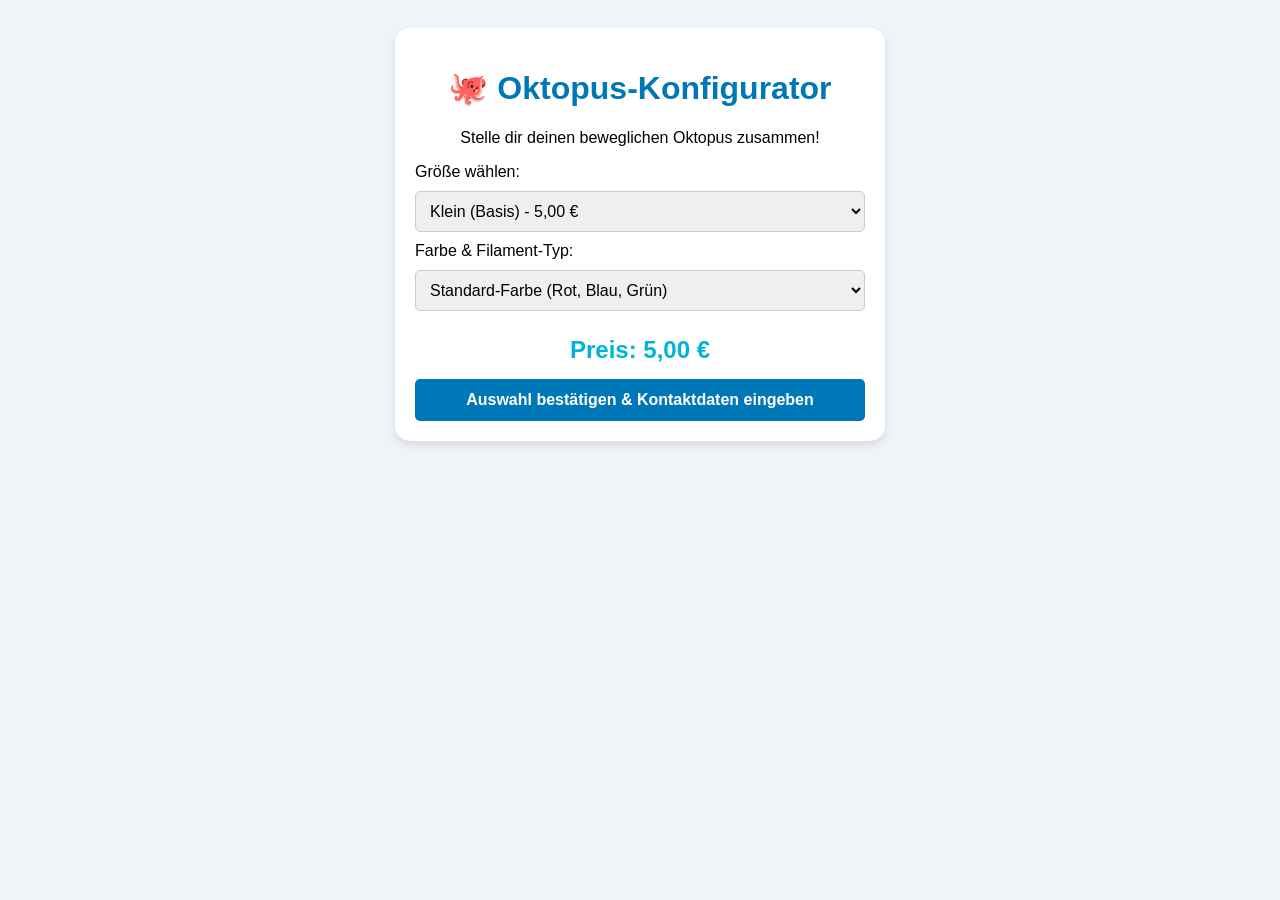
==== index.html @ a69710aa "Seatable Upgrade" ====
<!DOCTYPE html>
<html lang="de">
<head>
    <meta charset="UTF-8">
    <title>Mein Oktopus-Shop</title>
    <style>
        body { font-family: Arial, sans-serif; background: #f0f4f8; text-align: center; padding: 20px; }
        .card { background: white; max-width: 450px; margin: auto; padding: 20px; border-radius: 15px; box-shadow: 0 4px 8px rgba(0,0,0,0.1); }
        select { width: 100%; padding: 10px; margin: 10px 0; border-radius: 5px; border: 1px solid #ccc; font-size: 16px; box-sizing: border-box; }
        h1 { color: #0077b6; }
        .price-tag { font-size: 24px; font-weight: bold; color: #00b4d8; margin: 15px 0; }
        button { width: 100%; padding: 12px; background: #0077b6; color: white; border: none; border-radius: 5px; font-size: 16px; font-weight: bold; cursor: pointer; }
        button:hover { background: #005f91; }
        
        /* Container für das sichere SeaTable-Formular */
        #briefkasten-container { display: none; margin-top: 20px; border-top: 2px dashed #00b4d8; padding-top: 15px; }
        iframe { width: 100%; height: 600px; border: none; border-radius: 8px; }
    </style>
</head>
<body>

    <div class="card">
        <h1>🐙 Oktopus-Konfigurator</h1>
        <p>Stelle dir deinen beweglichen Oktopus zusammen!</p>
        
        <label for="size" style="display:block; text-align:left;">Größe wählen:</label>
        <select id="size" onchange="berechnePreis()">
            <option value="klein">Klein (Basis) - 5,00 €</option>
            <option value="mittel">Mittel (+ 2,00 €)</option>
            <option value="riesig">Riesig (+ 5,00 €)</option>
        </select>

        <label for="color" style="display:block; text-align:left;">Farbe & Filament-Typ:</label>
        <select id="color" onchange="berechnePreis()">
            <option value="standard">Standard-Farbe (Rot, Blau, Grün)</option>
            <option value="special">Spezial-Filament (Regenbogen / Glow-in-the-dark) (+ 1,50 €)</option>
        </select>

        <div class="price-tag">Preis: <span id="finaler-preis">5,00</span> €</div>
        
        <button id="btn-bestellen" onclick="oeffneBriefkasten()">Auswahl bestätigen & Kontaktdaten eingeben</button>

        <!-- Das eingebettete SeaTable-Formular -->
        <div id="briefkasten-container">
            <iframe id="seatable-form" src=""></iframe>
        </div>
    </div>

    <script>
        // ⚠️ WICHTIG: Ersetzen Sie den Link unten mit Ihrem echten SeaTable-Formular-Link!
        const SEATABLE_FORM_URL = "https://cloud.seatable.io/dtable/forms/41ba1ebb-59fb-4971-8133-2e7e09c6d4e7/";

        function berechnePreis() {
            let basisPreis = 5.00;
            if (document.getElementById("size").value === "mittel") basisPreis += 2.00;
            if (document.getElementById("size").value === "riesig") basisPreis += 5.00;
            if (document.getElementById("color").value === "special") basisPreis += 1.50;

            document.getElementById("finaler-preis").innerText = basisPreis.toFixed(2).replace(".", ",");
            return basisPreis;
        }

        function oeffneBriefkasten() {
            let groesseText = document.getElementById("size").options[document.getElementById("size").selectedIndex].text;
            let farbeText = document.getElementById("color").options[document.getElementById("color").selectedIndex].text;
            let preis = berechnePreis();

            // Verpackt die Werte sicher für die URL (Umlaute/Leerzeichen werden maskiert)
            let prefillUrl = SEATABLE_FORM_URL + 
                             "?prefill_Größe=" + encodeURIComponent(groesseText) + 
                             "&prefill_Farbe=" + encodeURIComponent(farbeText) + 
                             "&prefill_Preis=" + preis;

            // Setzt den Link in das iframe-Fenster ein und zeigt es an
            document.getElementById("seatable-form").src = prefillUrl;
            document.getElementById("btn-bestellen").style.display = "none";
            document.getElementById("briefkasten-container").style.display = "block";
        }
    </script>

</body>
</html>
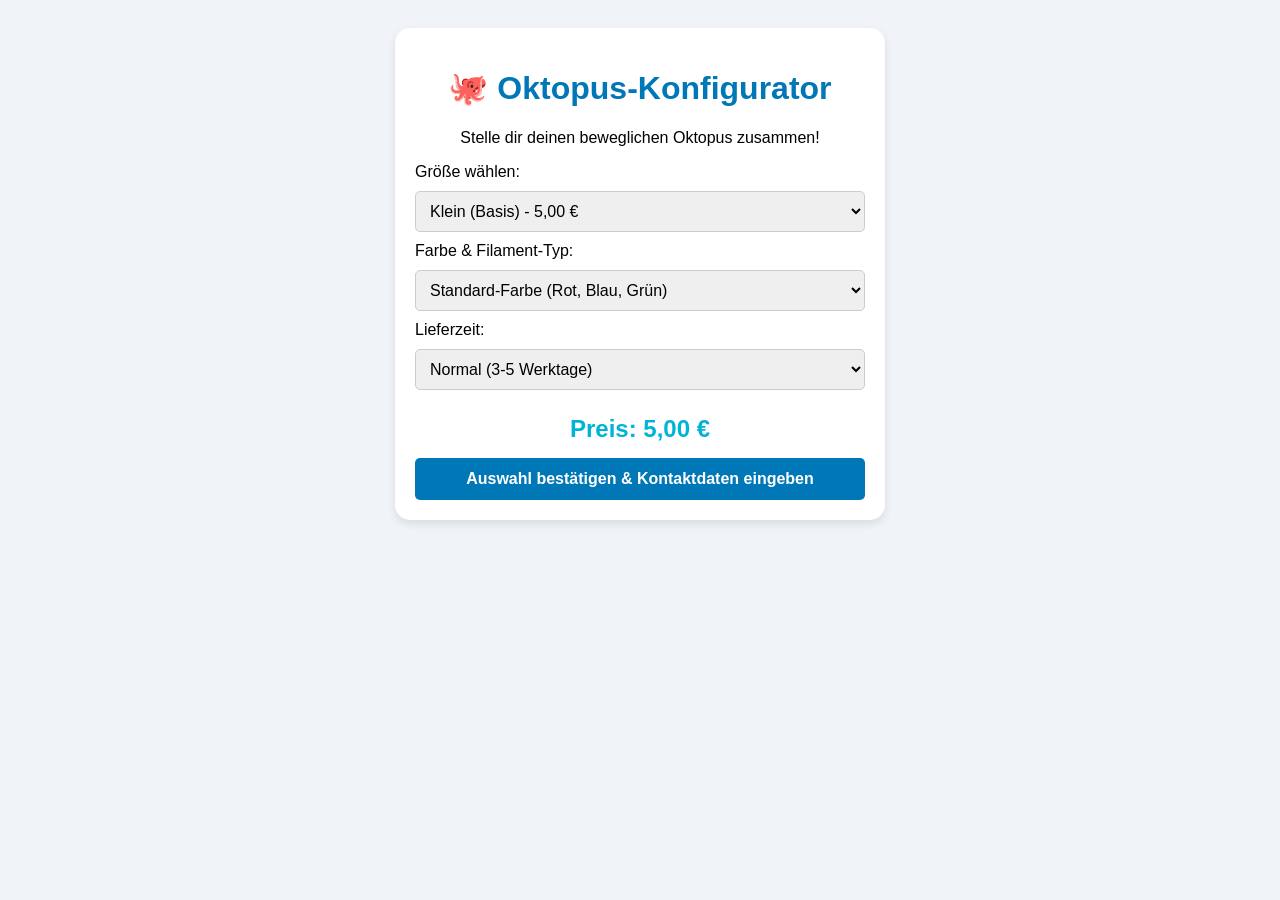
==== commit 70bffba1: "Delivery time added" ====
--- a/index.html
+++ b/index.html
@@ -3,19 +3,7 @@
 <head>
     <meta charset="UTF-8">
     <title>Mein Oktopus-Shop</title>
-    <style>
-        body { font-family: Arial, sans-serif; background: #f0f4f8; text-align: center; padding: 20px; }
-        .card { background: white; max-width: 450px; margin: auto; padding: 20px; border-radius: 15px; box-shadow: 0 4px 8px rgba(0,0,0,0.1); }
-        select { width: 100%; padding: 10px; margin: 10px 0; border-radius: 5px; border: 1px solid #ccc; font-size: 16px; box-sizing: border-box; }
-        h1 { color: #0077b6; }
-        .price-tag { font-size: 24px; font-weight: bold; color: #00b4d8; margin: 15px 0; }
-        button { width: 100%; padding: 12px; background: #0077b6; color: white; border: none; border-radius: 5px; font-size: 16px; font-weight: bold; cursor: pointer; }
-        button:hover { background: #005f91; }
-        
-        /* Container für das sichere SeaTable-Formular */
-        #briefkasten-container { display: none; margin-top: 20px; border-top: 2px dashed #00b4d8; padding-top: 15px; }
-        iframe { width: 100%; height: 600px; border: none; border-radius: 8px; }
-    </style>
+    <link rel="stylesheet" href="styles/main.css">
 </head>
 <body>
 
@@ -36,6 +24,12 @@
             <option value="special">Spezial-Filament (Regenbogen / Glow-in-the-dark) (+ 1,50 €)</option>
         </select>
 
+        <label for="deliverytime" style="display:block; text-align:left;">Lieferzeit:</label>
+        <select id="deliverytime" onchange="berechnePreis()">
+            <option value="normal">Normal (3-5 Werktage)</option>
+            <option value="express">Express (1-2 Werktage) (+ 3,00 €)</option>
+        </select>
+
         <div class="price-tag">Preis: <span id="finaler-preis">5,00</span> €</div>
         
         <button id="btn-bestellen" onclick="oeffneBriefkasten()">Auswahl bestätigen & Kontaktdaten eingeben</button>
@@ -46,37 +40,8 @@
         </div>
     </div>
 
-    <script>
-        // ⚠️ WICHTIG: Ersetzen Sie den Link unten mit Ihrem echten SeaTable-Formular-Link!
-        const SEATABLE_FORM_URL = "https://cloud.seatable.io/dtable/forms/41ba1ebb-59fb-4971-8133-2e7e09c6d4e7/";
+    <script src="scripts/main.js"></script>
 
-        function berechnePreis() {
-            let basisPreis = 5.00;
-            if (document.getElementById("size").value === "mittel") basisPreis += 2.00;
-            if (document.getElementById("size").value === "riesig") basisPreis += 5.00;
-            if (document.getElementById("color").value === "special") basisPreis += 1.50;
-
-            document.getElementById("finaler-preis").innerText = basisPreis.toFixed(2).replace(".", ",");
-            return basisPreis;
-        }
-
-        function oeffneBriefkasten() {
-            let groesseText = document.getElementById("size").options[document.getElementById("size").selectedIndex].text;
-            let farbeText = document.getElementById("color").options[document.getElementById("color").selectedIndex].text;
-            let preis = berechnePreis();
-
-            // Verpackt die Werte sicher für die URL (Umlaute/Leerzeichen werden maskiert)
-            let prefillUrl = SEATABLE_FORM_URL + 
-                             "?prefill_Größe=" + encodeURIComponent(groesseText) + 
-                             "&prefill_Farbe=" + encodeURIComponent(farbeText) + 
-                             "&prefill_Preis=" + preis;
-
-            // Setzt den Link in das iframe-Fenster ein und zeigt es an
-            document.getElementById("seatable-form").src = prefillUrl;
-            document.getElementById("btn-bestellen").style.display = "none";
-            document.getElementById("briefkasten-container").style.display = "block";
-        }
-    </script>
-
+     
 </body>
 </html>
--- a/styles/main.css
+++ b/styles/main.css
@@ -0,0 +1,67 @@
+body {
+    font-family: Arial, sans-serif;
+    background: #f0f4f8;
+    text-align: center;
+    padding: 20px;
+}
+
+.card {
+    background: white;
+    max-width: 450px;
+    margin: auto;
+    padding: 20px;
+    border-radius: 15px;
+    box-shadow: 0 4px 8px rgba(0,0,0,0.1);
+}
+
+select {
+    width: 100%;
+    padding: 10px;
+    margin: 10px 0;
+    border-radius: 5px;
+    border: 1px solid #ccc;
+    font-size: 16px;
+    box-sizing: border-box;
+}
+
+h1 {
+    color: #0077b6;
+}
+
+.price-tag {
+    font-size: 24px;
+    font-weight: bold;
+    color: #00b4d8;
+    margin: 15px 0;
+}
+
+button {
+    width: 100%;
+    padding: 12px;
+    background: #0077b6;
+    color: white;
+    border: none;
+    border-radius: 5px;
+    font-size: 16px;
+    font-weight: bold;
+    cursor: pointer;
+}
+
+    button:hover {
+        background: #005f91;
+    }
+
+/* Container für das sichere SeaTable-Formular */
+#briefkasten-container {
+    display: none;
+    margin-top: 20px;
+    border-top: 2px dashed #00b4d8;
+    padding-top: 15px;
+}
+
+iframe {
+    width: 100%;
+    height: 600px;
+    border: none;
+    border-radius: 8px;
+}
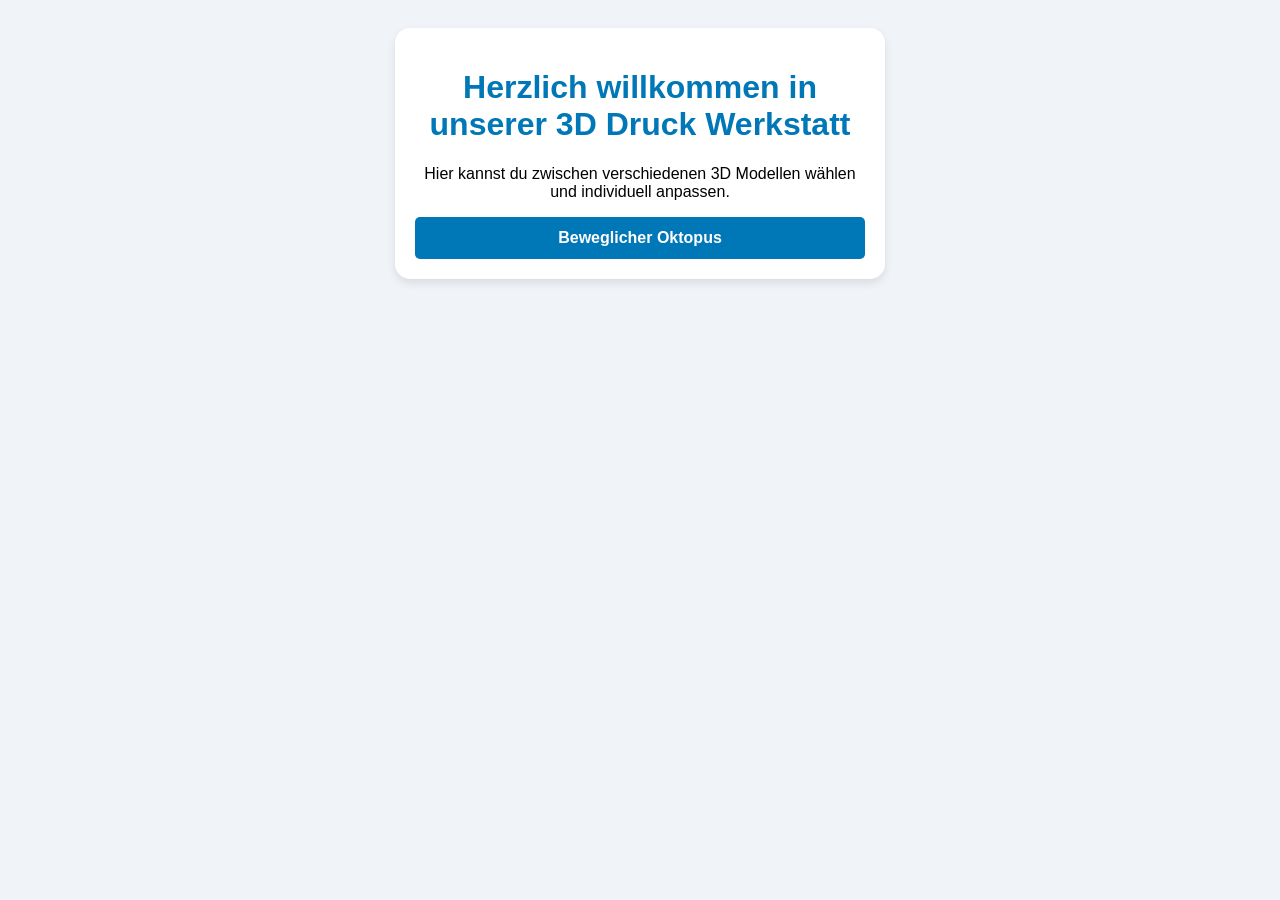
==== commit 1f7d33ac: "Unterseite geadded" ====
--- a/index.html
+++ b/index.html
@@ -2,46 +2,22 @@
 <html lang="de">
 <head>
     <meta charset="UTF-8">
-    <title>Mein Oktopus-Shop</title>
+    <title>Meine 3D Druck Werkstatt</title>
     <link rel="stylesheet" href="styles/main.css">
 </head>
 <body>
 
     <div class="card">
-        <h1>🐙 Oktopus-Konfigurator</h1>
-        <p>Stelle dir deinen beweglichen Oktopus zusammen!</p>
-        
-        <label for="size" style="display:block; text-align:left;">Größe wählen:</label>
-        <select id="size" onchange="berechnePreis()">
-            <option value="klein">Klein (Basis) - 5,00 €</option>
-            <option value="mittel">Mittel (+ 2,00 €)</option>
-            <option value="riesig">Riesig (+ 5,00 €)</option>
-        </select>
+        <h1>Herzlich willkommen in unserer 3D Druck Werkstatt</h1>
+        <p>Hier kannst du zwischen verschiedenen 3D Modellen wählen und individuell anpassen.</p>
 
-        <label for="color" style="display:block; text-align:left;">Farbe & Filament-Typ:</label>
-        <select id="color" onchange="berechnePreis()">
-            <option value="standard">Standard-Farbe (Rot, Blau, Grün)</option>
-            <option value="special">Spezial-Filament (Regenbogen / Glow-in-the-dark) (+ 1,50 €)</option>
-        </select>
+        <button id="btn-oktopus" onclick="oeffneOktopusShop()">Beweglicher Oktopus</button>
 
-        <label for="deliverytime" style="display:block; text-align:left;">Lieferzeit:</label>
-        <select id="deliverytime" onchange="berechnePreis()">
-            <option value="normal">Normal (3-5 Werktage)</option>
-            <option value="express">Express (1-2 Werktage) (+ 3,00 €)</option>
-        </select>
 
-        <div class="price-tag">Preis: <span id="finaler-preis">5,00</span> €</div>
-        
-        <button id="btn-bestellen" onclick="oeffneBriefkasten()">Auswahl bestätigen & Kontaktdaten eingeben</button>
 
-        <!-- Das eingebettete SeaTable-Formular -->
-        <div id="briefkasten-container">
-            <iframe id="seatable-form" src=""></iframe>
-        </div>
     </div>
-
     <script src="scripts/main.js"></script>
 
-     
+
 </body>
-</html>
+</html>
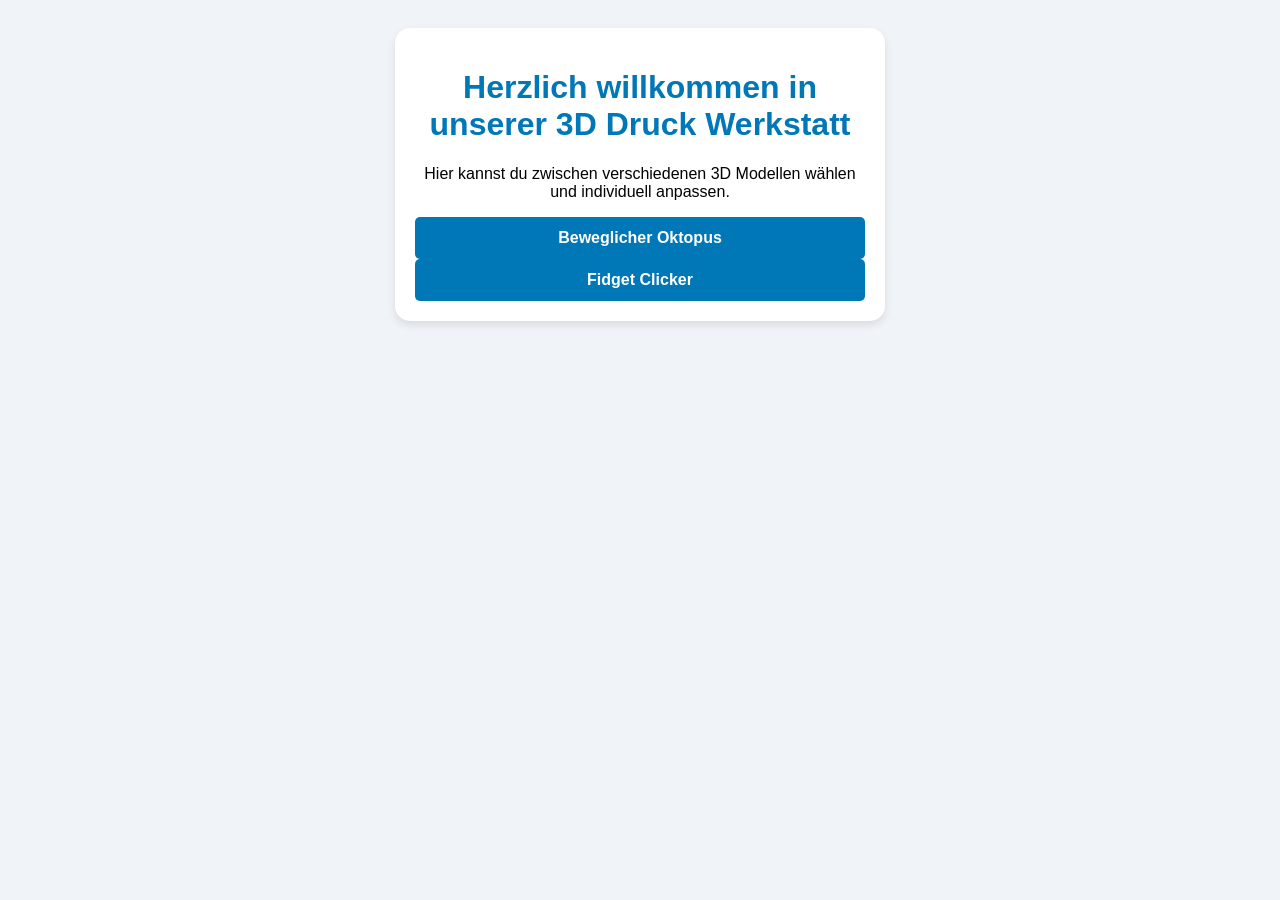
==== commit 9c22ddba: "noch eine Unterseite" ====
--- a/index.html
+++ b/index.html
@@ -13,6 +13,8 @@
 
         <button id="btn-oktopus" onclick="oeffneOktopusShop()">Beweglicher Oktopus</button>
 
+        <button id="btn-fidget" onclick="oeffneFidgetShop()">Fidget Clicker</button>
+
 
 
     </div>
